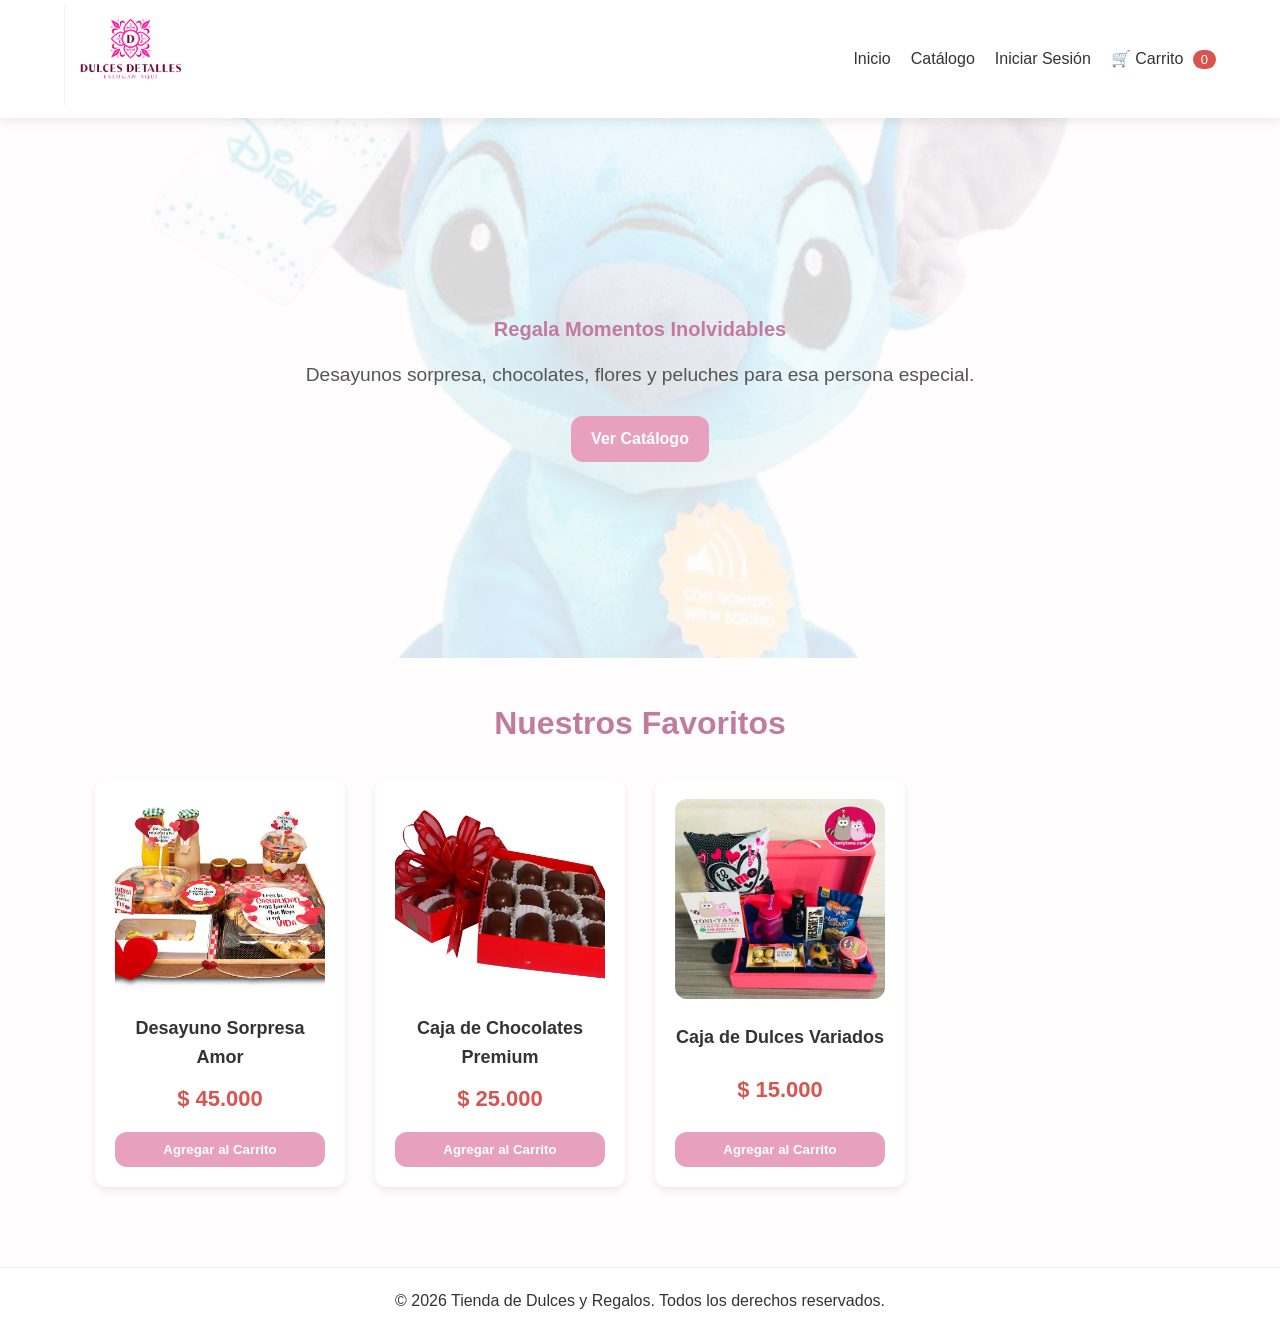
==== index.html @ 91e2b6e3 "archivos tienda" ====
<!doctype html>
<html lang="es">
  <head>
    <meta charset="UTF-8" />
    <meta name="viewport" content="width=device-width, initial-scale=1.0" />
    <title>Tienda de Dulces y Regalos</title>

    <link rel="stylesheet" href="css/variables.css" />
    <link rel="stylesheet" href="css/globales.css" />
    <link rel="stylesheet" href="css/componentes.css" />
  </head>
  <body>
    <header class="encabezado">
      <div class="contenedor-logo">
        <img src="recursos/img/logo_3.png" alt="Logo Tienda" class="logo" />
      </div>
      <nav class="navegacion">
        <ul class="menu">
          <li><a href="../index.html">Inicio</a></li>
          <li><a href="vistas/catalogo.html">Catálogo</a></li>

          <li id="item-login"><a href="vistas/login.html">Iniciar Sesión</a></li>

          <li id="item-logout" style="display: none">
            <a href="#" id="btn-cerrar-sesion">Cerrar Sesión</a>
          </li>

          <li>
            <a href="vistas/carrito.html" class="enlace-carrito">
              🛒 Carrito <span id="contador-carrito" class="insignia">0</span>
            </a>
          </li>
        </ul>
      </nav>
    </header>

    <main>
      <section class="banner-principal">
        <div class="contenido-banner">
          <h1>Regala Momentos Inolvidables</h1>
          <p>
            Desayunos sorpresa, chocolates, flores y peluches para esa persona
            especial.
          </p>
          <a href="vistas/catalogo.html" class="btn btn-primario"
            >Ver Catálogo</a
          >
        </div>
      </section>

      <section class="seccion-destacados contenedor">
        <h2 class="titulo-seccion">Nuestros Favoritos</h2>

        <div id="contenedor-destacados" class="cuadricula-productos"></div>
      </section>
    </main>

    <footer class="pie-pagina">
      <p>
        &copy; 2026 Tienda de Dulces y Regalos. Todos los derechos reservados.
      </p>
    </footer>

    <script type="module" src="js/main.js"></script>
  </body>
</html>
---- css/variables.css ----
:root {

    --color-fondo: #FFFDFD;      
    --color-texto: #333333;     
    --color-primario: #E8A0BF;   
    --color-secundario: #C27BA0; 
    --color-acento: #D9534F;     
    

    --fuente-principal: 'Segoe UI', Roboto, 'Helvetica Neue', Arial, sans-serif;
    

    --sombra-tarjeta: 0 4px 10px rgba(0, 0, 0, 0.08);
    --borde-redondeado: 12px;    
}
---- css/globales.css ----
/* --- Reseteo básico para todos los navegadores --- */
* {
    margin: 0;
    padding: 0;
    box-sizing: border-box;
}

body {
    font-family: var(--fuente-principal);
    background-color: var(--color-fondo);
    color: var(--color-texto);
    line-height: 1.6;
}

/* Quitamos subrayados de los enlaces y viñetas de las listas */
a {
    text-decoration: none;
    color: inherit;
}

ul {
    list-style: none;
}

/* Contenedor genérico para centrar el contenido principal y que no toque los bordes */
.contenedor {
    width: 90%;
    max-width: 1200px;
    margin: 0 auto;
    padding: 40px 0;
}

.titulo-seccion {
    text-align: center;
    margin-bottom: 30px;
    color: var(--color-secundario);
    font-size: 32px;
}
---- css/componentes.css ----
/* ==================== NAVEGACIÓN ==================== */
.encabezado {
    display: flex;
    justify-content: space-between;
    align-items: center;
    padding: 5px 5%;
    background-color: #ffffff;
    box-shadow: var(--sombra-tarjeta);
    position: sticky; /* Hace que el menú persiga al usuario al bajar */
    top: 0;
    z-index: 100;
}

.logo {
    height: 100px; 
    object-fit: contain;
}

.menu {
    display: flex;
    gap: 20px;
    align-items: center;
}

.menu a {
    font-weight: 500;
    transition: color 0.3s ease;
}

.menu a:hover, .menu a.activo {
    color: var(--color-primario);
}

/* ==================== BOTONES ==================== */
.btn {
    display: inline-block;
    padding: 10px 20px;
    border-radius: var(--borde-redondeado);
    font-weight: bold;
    cursor: pointer;
    transition: background-color 0.3s ease, transform 0.2s ease;
    text-align: center;
    border: none;
}

.btn-primario {
    background-color: var(--color-primario);
    color: #ffffff;
}

.btn-primario:hover {
    background-color: var(--color-secundario);
    transform: translateY(-2px); /* Pequeño salto al pasar el mouse */
}

/* ==================== BANNER PRINCIPAL ==================== */
.banner-principal {
    
    background: linear-gradient(rgba(255, 253, 253, 0.85), rgba(255, 253, 253, 0.85)), url('../recursos/img/peluche.png') center/cover;
    height: 60vh;
    display: flex;
    align-items: center;
    justify-content: center;
    text-align: center;
}

.contenido-banner h1 {
    font-size: 20px;
    color: var(--color-secundario);
    margin-bottom: 15px;
}

.contenido-banner p {
    font-size: 1.2rem;
    margin-bottom: 25px;
    color: #555;
}

/* ==================== CUADRÍCULA Y TARJETAS DE PRODUCTOS ==================== */
.cuadricula-productos {
    display: grid;
    grid-template-columns: repeat(auto-fill, 250px);
    justify-content: center; 
    gap: 30px;
}

.tarjeta-producto {
    background-color: #ffffff;
    border-radius: var(--borde-redondeado);
    box-shadow: var(--sombra-tarjeta);
    padding: 20px;
    text-align: center;
    transition: transform 0.3s ease;
    display: flex;
    flex-direction: column;
    justify-content: space-between;
}

.tarjeta-producto:hover {
    transform: translateY(-8px); /* Efecto de elevación moderna */
}

.tarjeta-producto img {
    width: 100%;
    height: 200px;
    object-fit: cover; /* Evita que las imágenes se deformen */
    border-radius: var(--borde-redondeado);
    margin-bottom: 15px;
}

.tarjeta-producto h3 {
    font-size: 18px;
    margin-bottom: 10px;
}

.tarjeta-producto .precio {
    color: var(--color-acento);
    font-weight: bold;
    font-size: 22px;
    margin-bottom: 15px;
}

/* ==================== EXTRAS ==================== */
.insignia {
    background-color: var(--color-acento);
    color: white;
    padding: 2px 8px;
    border-radius: 50px;
    font-size: 13px;
    margin-left: 5px;
}

.pie-pagina {
    text-align: center;
    padding: 20px;
    background-color: #ffffff;
    margin-top: 40px;
    border-top: 1px solid #eee;
}
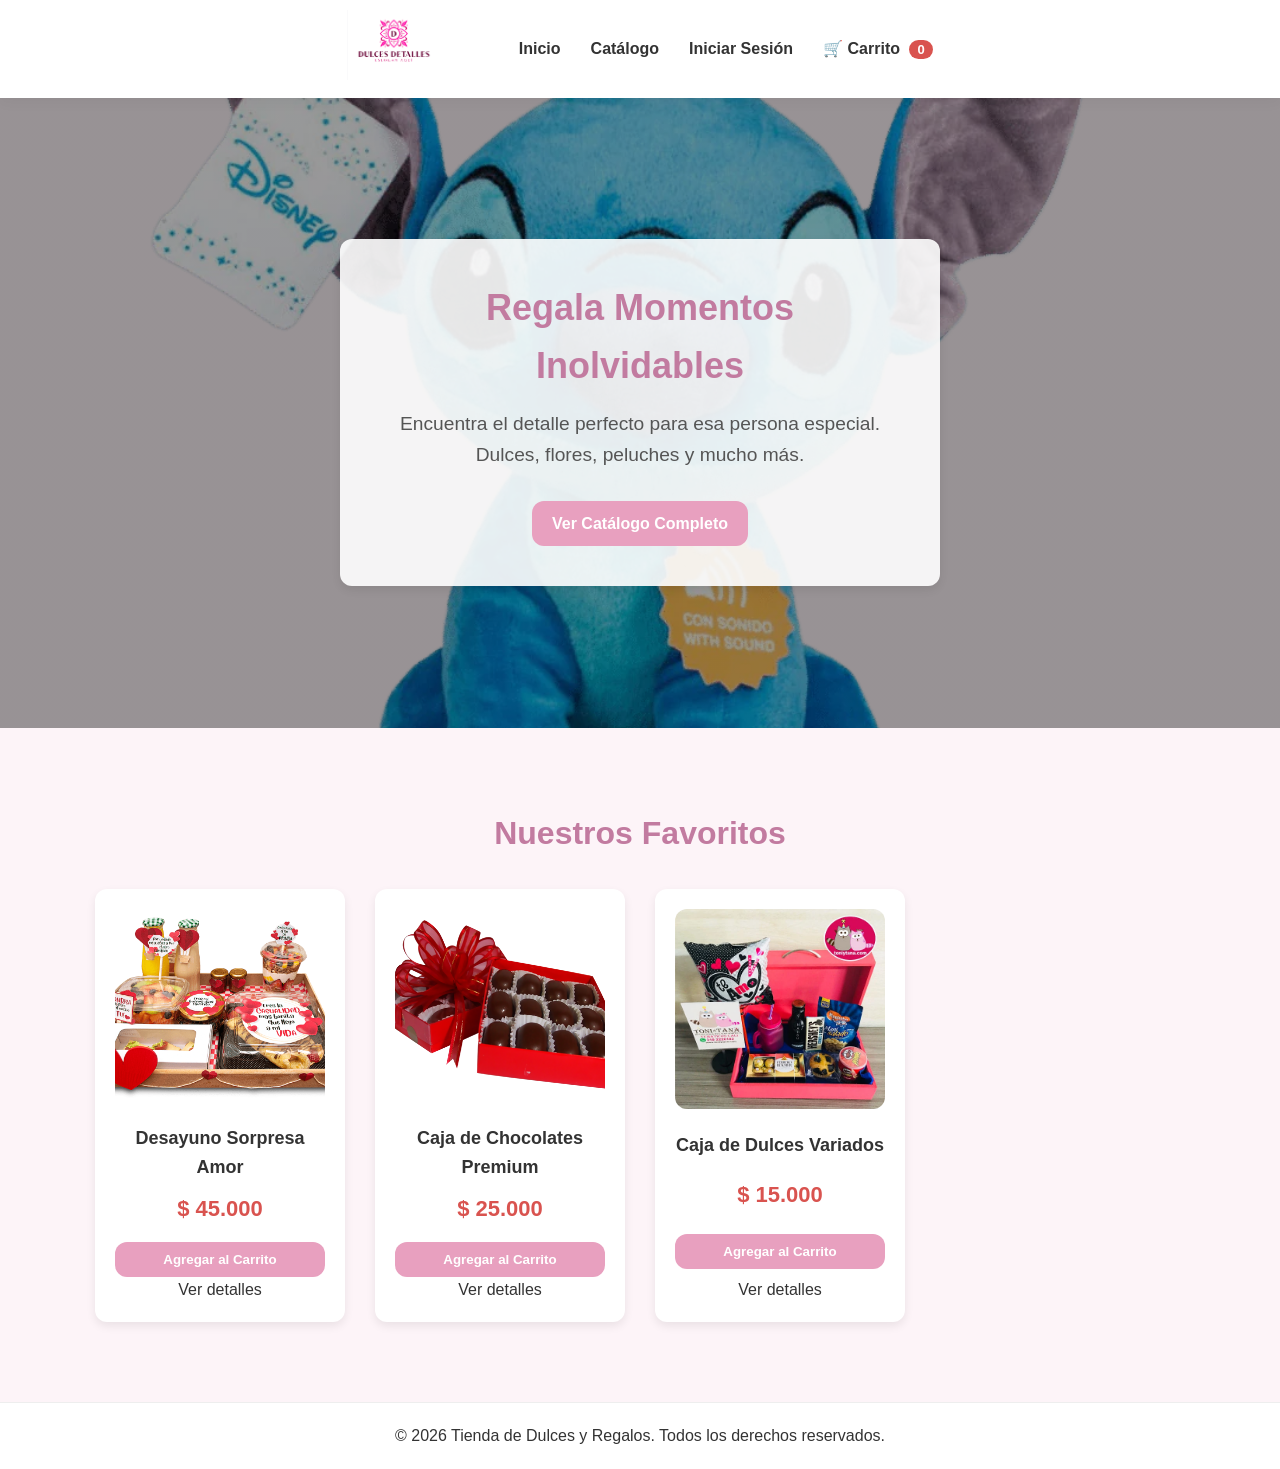
==== commit 32d34a91: "Actualizacion - diseño y demas" ====
--- a/index.html
+++ b/index.html
@@ -10,57 +10,32 @@
     <link rel="stylesheet" href="css/componentes.css" />
   </head>
   <body>
-    <header class="encabezado">
-      <div class="contenedor-logo">
-        <img src="recursos/img/logo_3.png" alt="Logo Tienda" class="logo" />
-      </div>
-      <nav class="navegacion">
-        <ul class="menu">
-          <li><a href="../index.html">Inicio</a></li>
-          <li><a href="vistas/catalogo.html">Catálogo</a></li>
-
-          <li id="item-login"><a href="vistas/login.html">Iniciar Sesión</a></li>
-
-          <li id="item-logout" style="display: none">
-            <a href="#" id="btn-cerrar-sesion">Cerrar Sesión</a>
-          </li>
-
-          <li>
-            <a href="vistas/carrito.html" class="enlace-carrito">
-              🛒 Carrito <span id="contador-carrito" class="insignia">0</span>
-            </a>
-          </li>
-        </ul>
-      </nav>
-    </header>
+    <div id="contenedor-header"></div>
 
     <main>
       <section class="banner-principal">
         <div class="contenido-banner">
           <h1>Regala Momentos Inolvidables</h1>
           <p>
-            Desayunos sorpresa, chocolates, flores y peluches para esa persona
-            especial.
+            Encuentra el detalle perfecto para esa persona especial. Dulces,
+            flores, peluches y mucho más.
           </p>
           <a href="vistas/catalogo.html" class="btn btn-primario"
-            >Ver Catálogo</a
+            >Ver Catálogo Completo</a
           >
         </div>
       </section>
 
       <section class="seccion-destacados contenedor">
         <h2 class="titulo-seccion">Nuestros Favoritos</h2>
-
         <div id="contenedor-destacados" class="cuadricula-productos"></div>
       </section>
     </main>
 
-    <footer class="pie-pagina">
-      <p>
-        &copy; 2026 Tienda de Dulces y Regalos. Todos los derechos reservados.
-      </p>
-    </footer>
+    <div id="contenedor-footer"></div>
 
-    <script type="module" src="js/main.js"></script>
+    <script src="js/db.js"></script>
+    <script src="js/componentes.js"></script>
+    <script src="js/main.js"></script>
   </body>
 </html>
--- a/css/variables.css
+++ b/css/variables.css
@@ -1,15 +1,13 @@
 :root {
-
-    --color-fondo: #FFFDFD;      
+    
+    --color-fondo: #FDF4F8;      
     --color-texto: #333333;     
     --color-primario: #E8A0BF;   
     --color-secundario: #C27BA0; 
     --color-acento: #D9534F;     
     
-
     --fuente-principal: 'Segoe UI', Roboto, 'Helvetica Neue', Arial, sans-serif;
     
-
     --sombra-tarjeta: 0 4px 10px rgba(0, 0, 0, 0.08);
     --borde-redondeado: 12px;    
 }
--- a/css/componentes.css
+++ b/css/componentes.css
@@ -1,30 +1,55 @@
 /* ==================== NAVEGACIÓN ==================== */
 .encabezado {
     display: flex;
-    justify-content: space-between;
+    justify-content: center; 
+    gap: 80px; 
     align-items: center;
-    padding: 5px 5%;
-    background-color: #ffffff;
-    box-shadow: var(--sombra-tarjeta);
-    position: sticky; /* Hace que el menú persiga al usuario al bajar */
+    padding: 10px 5%;
+    background-color: rgba(255, 255, 255, 0.95);
+    backdrop-filter: blur(5px);
+    box-shadow: 0 2px 15px rgba(0, 0, 0, 0.05);
+    position: sticky;
     top: 0;
-    z-index: 100;
+    z-index: 1000;
 }
 
 .logo {
-    height: 100px; 
+    height: 70px; /* Un tamaño más elegante */
     object-fit: contain;
+    transition: transform 0.3s ease;
+}
+
+.logo:hover {
+    transform: scale(1.05); /* Pequeño efecto al tocar el logo */
 }
 
 .menu {
     display: flex;
-    gap: 20px;
+    gap: 30px; /* Más espacio entre los botones */
     align-items: center;
 }
 
 .menu a {
-    font-weight: 500;
-    transition: color 0.3s ease;
+    font-weight: 600;
+    color: var(--color-texto);
+    position: relative;
+    padding-bottom: 5px;
+}
+
+/* Efecto de subrayado animado moderno */
+.menu a::after {
+    content: '';
+    position: absolute;
+    width: 0;
+    height: 2px;
+    bottom: 0;
+    left: 0;
+    background-color: var(--color-primario);
+    transition: width 0.3s ease;
+}
+
+.menu a:hover::after, .menu a.activo::after {
+    width: 100%;
 }
 
 .menu a:hover, .menu a.activo {
@@ -53,27 +78,39 @@
     transform: translateY(-2px); /* Pequeño salto al pasar el mouse */
 }
 
+
 /* ==================== BANNER PRINCIPAL ==================== */
 .banner-principal {
-    
-    background: linear-gradient(rgba(255, 253, 253, 0.85), rgba(255, 253, 253, 0.85)), url('../recursos/img/peluche.png') center/cover;
-    height: 60vh;
+    background: linear-gradient(rgba(0, 0, 0, 0.4), rgba(0, 0, 0, 0.4)), url('../recursos/img/peluche.png') center/cover;
+    height: 70vh; /* Un poco más alto */
     display: flex;
     align-items: center;
     justify-content: center;
     text-align: center;
+    margin-bottom: 40px;
+}
+
+.contenido-banner {
+    background-color: rgba(255, 255, 255, 0.9);
+    padding: 40px 60px;
+    border-radius: var(--borde-redondeado);
+    box-shadow: var(--sombra-tarjeta);
+    max-width: 600px;
+    animation: fadeIn 1s ease; /* Usamos tu animación existente */
 }
 
 .contenido-banner h1 {
-    font-size: 20px;
+    font-size: 36px; /* Más grande y llamativo */
     color: var(--color-secundario);
     margin-bottom: 15px;
+    font-weight: 800;
 }
 
 .contenido-banner p {
     font-size: 1.2rem;
-    margin-bottom: 25px;
+    margin-bottom: 30px;
     color: #555;
+    line-height: 1.6;
 }
 
 /* ==================== CUADRÍCULA Y TARJETAS DE PRODUCTOS ==================== */
@@ -90,14 +127,16 @@
     box-shadow: var(--sombra-tarjeta);
     padding: 20px;
     text-align: center;
-    transition: transform 0.3s ease;
+    transition: transform 0.3s ease, box-shadow 0.3s ease;
     display: flex;
     flex-direction: column;
     justify-content: space-between;
+    overflow: hidden; /* IMPORTANTE: Mantiene las esquinas limpias */
 }
 
 .tarjeta-producto:hover {
-    transform: translateY(-8px); /* Efecto de elevación moderna */
+    transform: translateY(-8px);
+    box-shadow: 0 12px 20px rgba(0, 0, 0, 0.12); /* Sombra más fuerte al pasar el mouse */
 }
 
 .tarjeta-producto img {
@@ -118,6 +157,110 @@
     font-weight: bold;
     font-size: 22px;
     margin-bottom: 15px;
+}
+
+/* ==================== VISTA DETALLE DE PRODUCTO ==================== */
+.detalle-producto-container {
+    display: grid;
+    grid-template-columns: 1fr 1fr; /* Dos columnas iguales */
+    gap: 50px;
+    background-color: #ffffff;
+    padding: 40px;
+    border-radius: var(--borde-redondeado);
+    box-shadow: var(--sombra-tarjeta);
+    align-items: start;
+}
+
+.detalle-col-izq img {
+    width: 100%;
+    border-radius: var(--borde-redondeado);
+    box-shadow: 0 5px 15px rgba(0,0,0,0.1);
+    transition: transform 0.3s ease;
+}
+
+.detalle-col-izq img:hover {
+    transform: scale(1.02);
+}
+
+.producto-titulo {
+    font-size: 32px;
+    color: var(--color-secundario);
+    margin-bottom: 10px;
+}
+
+.producto-precio {
+    font-size: 28px;
+    font-weight: bold;
+    color: var(--color-acento);
+    margin-bottom: 20px;
+}
+
+.separador {
+    height: 2px;
+    background-color: #f0f0f0;
+    margin: 20px 0;
+}
+
+.descripcion-label {
+    font-weight: bold;
+    color: #555;
+    margin-bottom: 10px;
+    display: block;
+}
+
+.producto-descripcion {
+    font-size: 16px;
+    color: #666;
+    line-height: 1.8;
+    margin-bottom: 30px;
+}
+
+.btn-grande {
+    width: 100%;
+    padding: 15px;
+    font-size: 18px;
+}
+
+.beneficios-extra {
+    margin-top: 30px;
+    padding: 20px;
+    background-color: #fdf4f8; /* El rosa suave de fondo */
+    border-radius: 8px;
+}
+
+.beneficios-extra p {
+    font-size: 14px;
+    margin-bottom: 5px;
+    color: #777;
+
+}
+
+
+.btn-volver {
+    display: inline-block;
+    margin-top: 20px;
+    color: #888;
+    font-size: 14px;
+    transition: color 0.3s ease;
+}
+
+.btn-volver:hover {
+    color: var(--color-secundario);
+}
+
+.acciones-compra {
+    display: flex;
+    flex-direction: column;
+    align-items: flex-start;
+    gap: 10px;
+}
+
+/* Responsivo para móviles */
+@media (max-width: 768px) {
+    .detalle-producto-container {
+        grid-template-columns: 1fr; /* Una sola columna en celulares */
+        padding: 20px;
+    }
 }
 
 /* ==================== EXTRAS ==================== */
@@ -136,4 +279,51 @@
     background-color: #ffffff;
     margin-top: 40px;
     border-top: 1px solid #eee;
+}
+
+
+/* =========================================================================
+   MODAL PERSONALIZADO
+   ========================================================================= */
+.modal-overlay {
+    position: fixed;
+    top: 0;
+    left: 0;
+    width: 100%;
+    height: 100%;
+    background-color: rgba(0, 0, 0, 0.6);
+    display: flex;
+    justify-content: center;
+    align-items: center;
+    z-index: 9999; /* Para que quede por encima de todo */
+    animation: fadeIn 0.3s ease;
+}
+
+.modal-caja {
+    background-color: #fff;
+    padding: 30px;
+    border-radius: 12px;
+    box-shadow: 0 10px 25px rgba(0,0,0,0.2);
+    text-align: center;
+    max-width: 400px;
+    width: 90%;
+    animation: slideUp 0.3s ease;
+}
+
+.modal-caja p {
+    font-size: 18px;
+    color: #333;
+    margin-bottom: 20px;
+    line-height: 1.5;
+}
+
+/* Animaciones para darle ese toque "Premium" */
+@keyframes fadeIn {
+    from { opacity: 0; }
+    to { opacity: 1; }
+}
+
+@keyframes slideUp {
+    from { transform: translateY(20px); opacity: 0; }
+    to { transform: translateY(0); opacity: 1; }
 }
